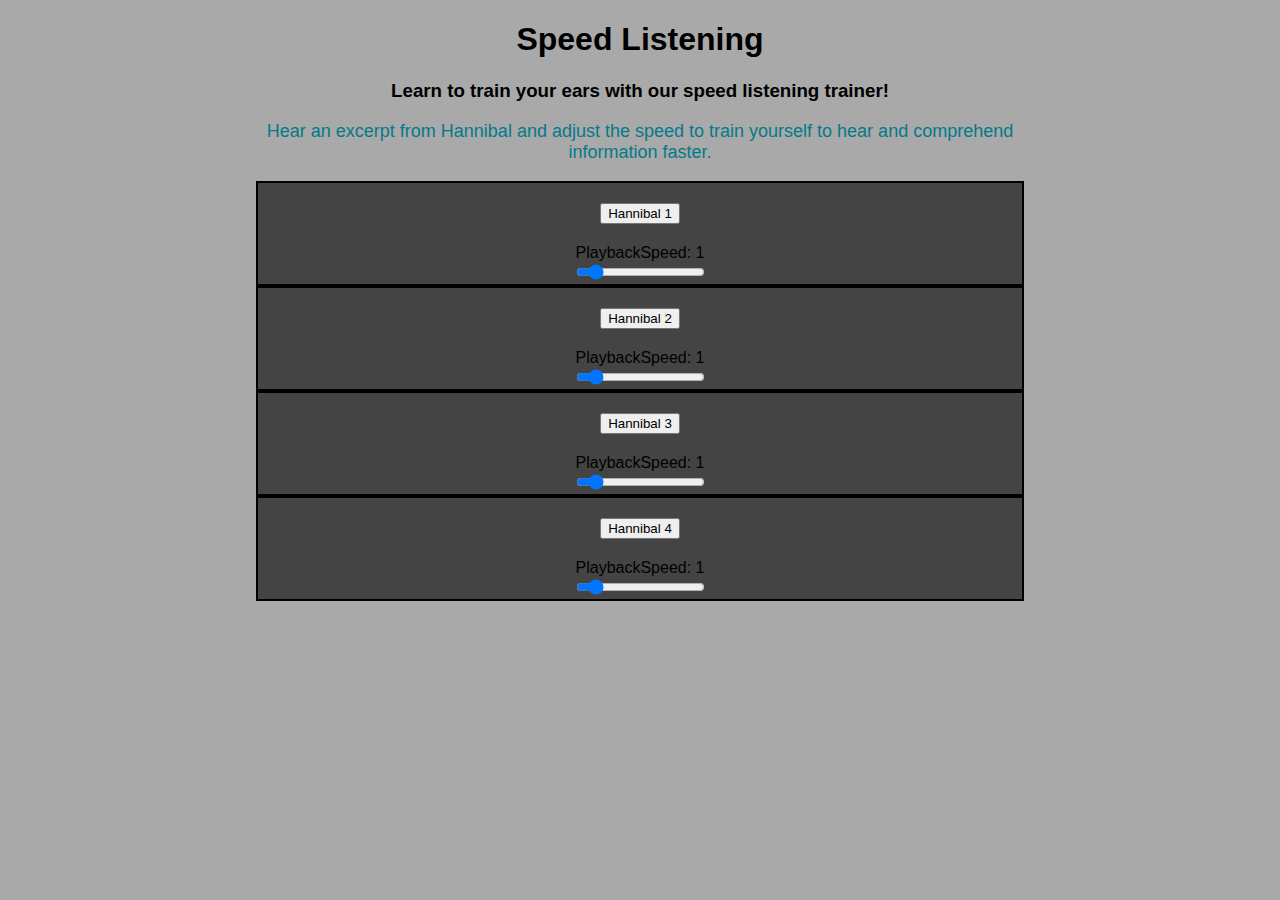
==== index.html @ 17cb8b8d "extreme proudness" ====
<!DOCTYPE html>
<html>
    <head>
        <meta charset="UTF-8"></meta>
        <title>Speed Listening</title>
        <link type="text/css" rel="stylesheet" href="index.css"></link>
    </head>
    <body>
        <h1>Speed Listening</h1>
        <h3>Learn to train your ears with our speed listening trainer!</h3>
        <p>Hear an excerpt from Hannibal and adjust the speed to train yourself to hear and comprehend information faster.</p>

        <section class="hannibal 1">
        <button id="hannibal1">Hannibal 1</button>
        <label id="hannibal1PlaybackLabel">PlaybackSpeed: 1</label>
        <input type="range" min=".5" max="5" step=".5" value="1" id="hannibal1Playback"></input>
        </section>

        <section class="hannibal 2">
            <button id="hannibal2">Hannibal 2</button>
            <label id="hannibal1PlaybackLabel">PlaybackSpeed: 1</label>
            <input type="range" min=".5" max="5" step=".5" value="1" id="hannibal1Playback"></input>
        </section>

        <section class="hannibal 3">
            <button id="hannibal3">Hannibal 3</button>
            <label id="hannibal1PlaybackLabel">PlaybackSpeed: 1</label>
            <input type="range" min=".5" max="5" step=".5" value="1" id="hannibal1Playback"></input>
            </section>
    
        <section class="hannibal 4">
            <button id="hannibal4">Hannibal 4</button>
            <label id="hannibal1PlaybackLabel">PlaybackSpeed: 1</label>
            <input type="range" min=".5" max="5" step=".5" value="1" id="hannibal1Playback"></input>
        </section>

        <script src="index.js" type="text/javascript"></script>
    </body>
</html>
---- index.css ----
body {
    margin: auto;
    box-sizing: border-box;
    text-align: center;
    font-family: sans-serif;
    background-color: #A9A9A9;
    width: 60%;
}

label {
    margin: inherit;
    display: block;
}

button {
    margin: 20px auto;
}

p {
    font-size: 18px;
    color: #037a8a;
    font-family: sans-serif;
}

.hannibal {
    border: 2px solid black;
    background-color: #444444;
}
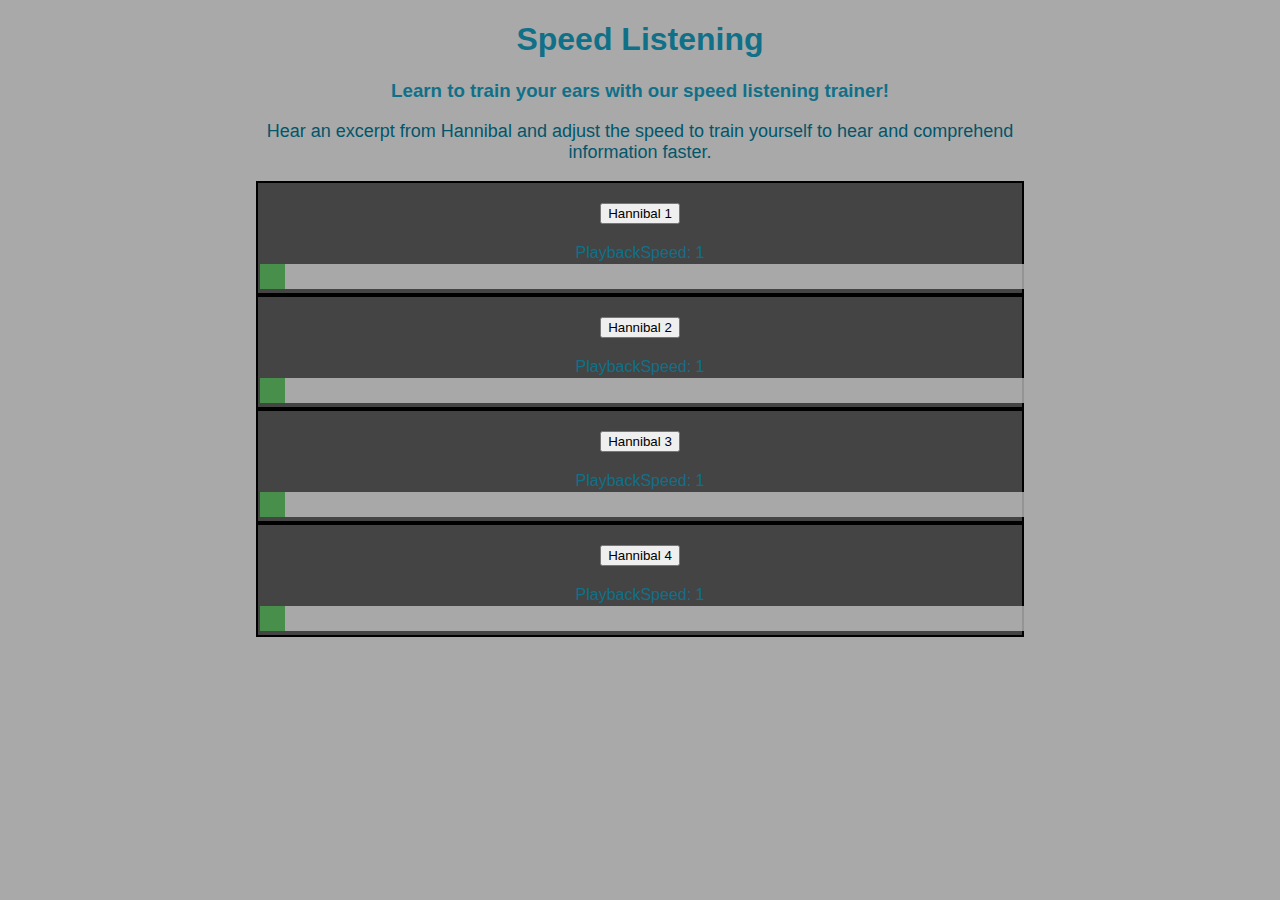
==== commit e4af5c32: "Wacky Testing" ====
--- a/index.html
+++ b/index.html
@@ -1,4 +1,40 @@
 <!DOCTYPE html>
+<style>
+    .slidecontainer {
+      width: 100%;
+    }
+    
+    .slider {
+      -webkit-appearance: none;
+      width: 100%;
+      height: 25px;
+      background: #d3d3d3;
+      outline: none;
+      opacity: 0.7;
+      -webkit-transition: .2s;
+      transition: opacity .2s;
+    }
+    
+    .slider:hover {
+      opacity: 1;
+    }
+    
+    .slider::-webkit-slider-thumb {
+      -webkit-appearance: none;
+      appearance: none;
+      width: 25px;
+      height: 25px;
+      background: #4CAF50;
+      cursor: pointer;
+    }
+    
+    .slider::-moz-range-thumb {
+      width: 25px;
+      height: 25px;
+      background: #4CAF50;
+      cursor: pointer;
+    }
+    </style>
 <html>
     <head>
         <meta charset="UTF-8"></meta>
@@ -13,25 +49,25 @@
         <section class="hannibal 1">
         <button id="hannibal1">Hannibal 1</button>
         <label id="hannibal1PlaybackLabel">PlaybackSpeed: 1</label>
-        <input type="range" min=".5" max="5" step=".5" value="1" id="hannibal1Playback"></input>
+        <input type="range" min="1" max="5" step=".1" value="1" id="hannibal1Playback" class="slider"></input>
         </section>
 
         <section class="hannibal 2">
             <button id="hannibal2">Hannibal 2</button>
             <label id="hannibal1PlaybackLabel">PlaybackSpeed: 1</label>
-            <input type="range" min=".5" max="5" step=".5" value="1" id="hannibal1Playback"></input>
+            <input type="range" min="1" max="5" step=".1" value="1" id="hannibal1Playback" class="slider"></input>
         </section>
 
         <section class="hannibal 3">
             <button id="hannibal3">Hannibal 3</button>
             <label id="hannibal1PlaybackLabel">PlaybackSpeed: 1</label>
-            <input type="range" min=".5" max="5" step=".5" value="1" id="hannibal1Playback"></input>
+            <input type="range" min="1" max="5" step=".1" value="1" id="hannibal1Playback" class="slider"></input>
             </section>
     
         <section class="hannibal 4">
             <button id="hannibal4">Hannibal 4</button>
             <label id="hannibal1PlaybackLabel">PlaybackSpeed: 1</label>
-            <input type="range" min=".5" max="5" step=".5" value="1" id="hannibal1Playback"></input>
+            <input type="range" min="1" max="5" step=".1" value="1" id="hannibal1Playback" class="slider"></input>
         </section>
 
         <script src="index.js" type="text/javascript"></script>
--- a/index.css
+++ b/index.css
@@ -3,6 +3,7 @@
     box-sizing: border-box;
     text-align: center;
     font-family: sans-serif;
+    color: #107088;
     background-color: #A9A9A9;
     width: 60%;
 }
@@ -18,11 +19,27 @@
 
 p {
     font-size: 18px;
-    color: #037a8a;
+    color: #01566b;
     font-family: sans-serif;
 }
 
+speedSliderLabel {
+  -webkit-appearance: none;
+  appearance: none;
+  width: 100%;
+  height: 25px;
+  background: #d3d3d3;
+  outline: none;
+  opacity: 0.6;
+  transition: opacity .3s;
+}
+
+speedSliderLabel:hover{
+    opacity: 1;
+}
+
 .hannibal {
-    border: 2px solid black;
+    border: 2px solid;
+    border-color: black;
     background-color: #444444;
 }
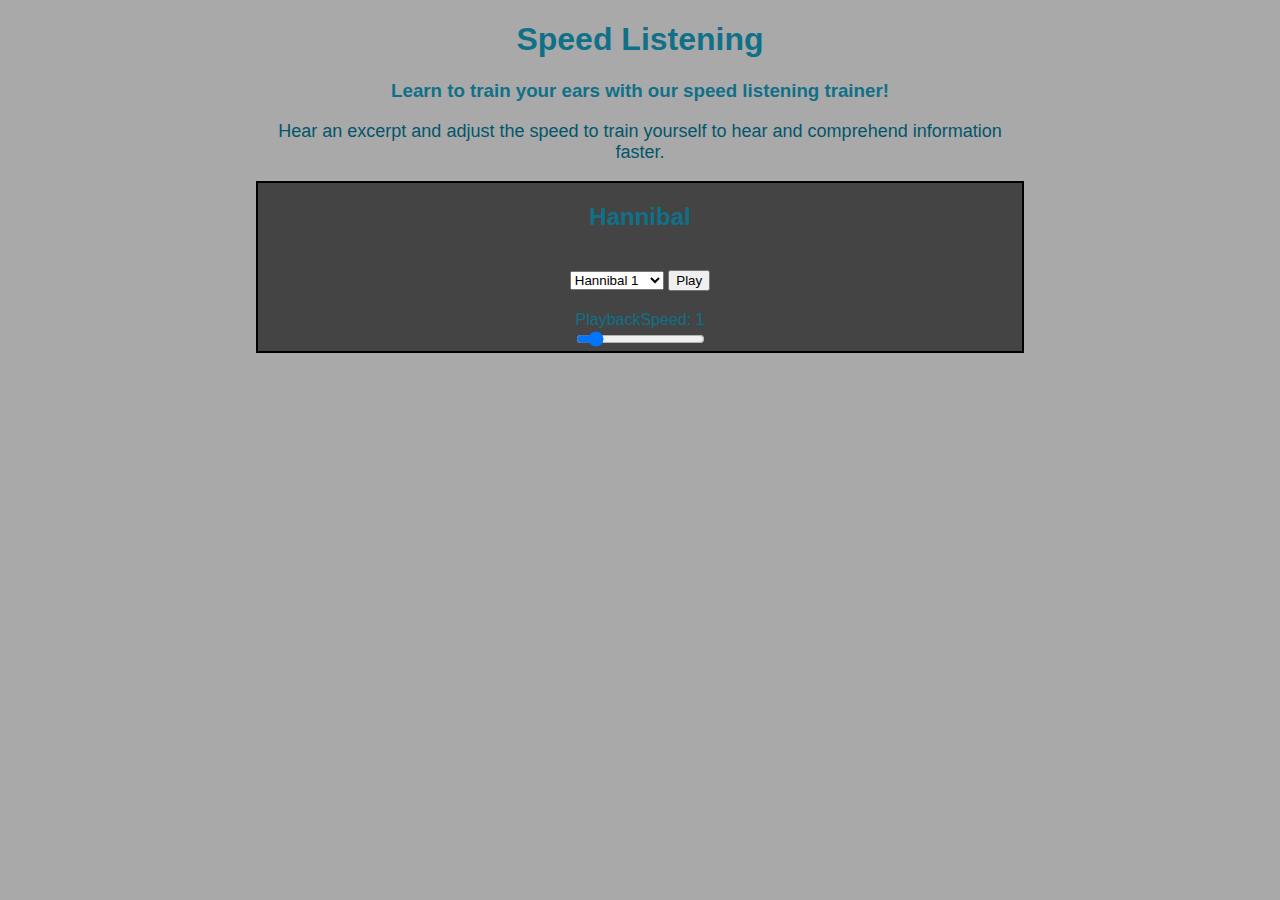
==== commit 2a663837: "Update index.html" ====
--- a/index.html
+++ b/index.html
@@ -1,40 +1,4 @@
 <!DOCTYPE html>
-<style>
-    .slidecontainer {
-      width: 100%;
-    }
-    
-    .slider {
-      -webkit-appearance: none;
-      width: 100%;
-      height: 25px;
-      background: #d3d3d3;
-      outline: none;
-      opacity: 0.7;
-      -webkit-transition: .2s;
-      transition: opacity .2s;
-    }
-    
-    .slider:hover {
-      opacity: 1;
-    }
-    
-    .slider::-webkit-slider-thumb {
-      -webkit-appearance: none;
-      appearance: none;
-      width: 25px;
-      height: 25px;
-      background: #4CAF50;
-      cursor: pointer;
-    }
-    
-    .slider::-moz-range-thumb {
-      width: 25px;
-      height: 25px;
-      background: #4CAF50;
-      cursor: pointer;
-    }
-    </style>
 <html>
     <head>
         <meta charset="UTF-8"></meta>
@@ -44,30 +8,28 @@
     <body>
         <h1>Speed Listening</h1>
         <h3>Learn to train your ears with our speed listening trainer!</h3>
-        <p>Hear an excerpt from Hannibal and adjust the speed to train yourself to hear and comprehend information faster.</p>
+        <p>Hear an excerpt and adjust the speed to train yourself to hear and comprehend information faster.</p>
 
-        <section class="hannibal 1">
-        <button id="hannibal1">Hannibal 1</button>
-        <label id="hannibal1PlaybackLabel">PlaybackSpeed: 1</label>
-        <input type="range" min="1" max="5" step=".1" value="1" id="hannibal1Playback" class="slider"></input>
-        </section>
-
-        <section class="hannibal 2">
-            <button id="hannibal2">Hannibal 2</button>
-            <label id="hannibal1PlaybackLabel">PlaybackSpeed: 1</label>
-            <input type="range" min="1" max="5" step=".1" value="1" id="hannibal1Playback" class="slider"></input>
-        </section>
-
-        <section class="hannibal 3">
-            <button id="hannibal3">Hannibal 3</button>
-            <label id="hannibal1PlaybackLabel">PlaybackSpeed: 1</label>
-            <input type="range" min="1" max="5" step=".1" value="1" id="hannibal1Playback" class="slider"></input>
-            </section>
-    
-        <section class="hannibal 4">
-            <button id="hannibal4">Hannibal 4</button>
-            <label id="hannibal1PlaybackLabel">PlaybackSpeed: 1</label>
-            <input type="range" min="1" max="5" step=".1" value="1" id="hannibal1Playback" class="slider"></input>
+        <section class="hannibal">
+            <h2>Hannibal</h2>
+            <select id="hannibalList">
+                <option value="1">Hannibal 1</option>
+                <option value="2">Hannibal 2</option>
+                <option value="3">Hannibal 3</option>
+                <option value="4">Hannibal 4</option>
+                <option value="5">Hannibal 5</option>
+                <option value="6">Hannibal 6</option>
+                <option value="7">Hannibal 7</option>
+                <option value="8">Hannibal 8</option>
+                <option value="9">Hannibal 9</option>
+                <option value="10">Hannibal 10</option>
+                <option value="11">Hannibal 11</option>
+                <option value="12">Hannibal 12</option>
+                <option value="13">Hannibal 13</option>
+            </select>
+            <button id="playHannibal">Play</button>
+            <label id="hannibalPlaybackLabel">PlaybackSpeed: 1</label>
+            <input type="range" min=".5" max="5" step=".5" value="1" id="hannibalPlayback"></input>
         </section>
 
         <script src="index.js" type="text/javascript"></script>
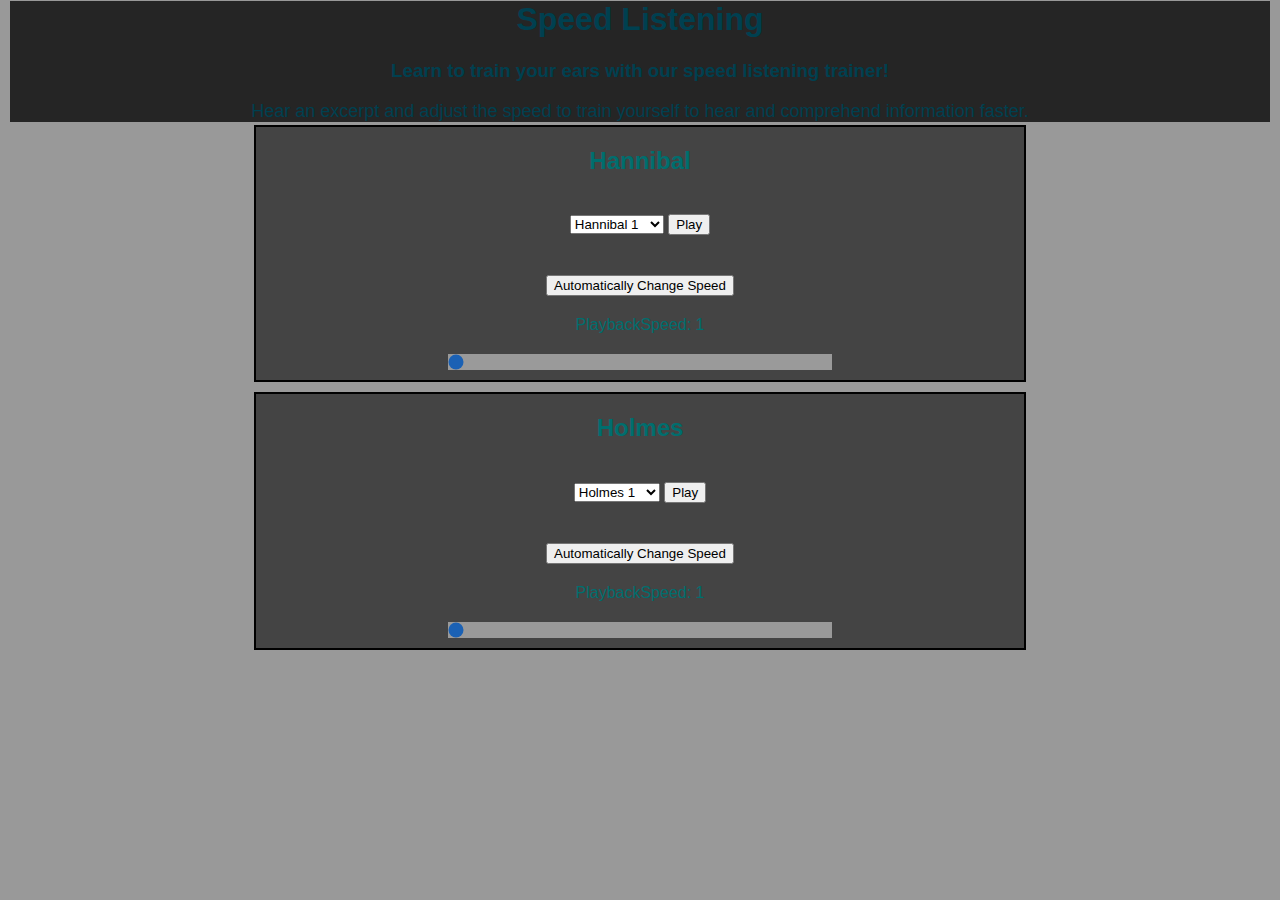
==== commit d9303dab: "Merge branch 'main' of https://github.com/UserSorrow/speed-listening into main" ====
--- a/index.html
+++ b/index.html
@@ -6,30 +6,56 @@
         <link type="text/css" rel="stylesheet" href="index.css"></link>
     </head>
     <body>
+        <section class="description">
         <h1>Speed Listening</h1>
         <h3>Learn to train your ears with our speed listening trainer!</h3>
         <p>Hear an excerpt and adjust the speed to train yourself to hear and comprehend information faster.</p>
+        </section>
 
-        <section class="hannibal">
+        <section class="hannibal section">
             <h2>Hannibal</h2>
             <select id="hannibalList">
-                <option value="1">Hannibal 1</option>
-                <option value="2">Hannibal 2</option>
-                <option value="3">Hannibal 3</option>
-                <option value="4">Hannibal 4</option>
-                <option value="5">Hannibal 5</option>
-                <option value="6">Hannibal 6</option>
-                <option value="7">Hannibal 7</option>
-                <option value="8">Hannibal 8</option>
-                <option value="9">Hannibal 9</option>
-                <option value="10">Hannibal 10</option>
-                <option value="11">Hannibal 11</option>
-                <option value="12">Hannibal 12</option>
-                <option value="13">Hannibal 13</option>
+                <option value="Hannibal/Hannibal1">Hannibal 1</option>
+                <option value="Hannibal/Hannibal2">Hannibal 2</option>
+                <option value="Hannibal/Hannibal3">Hannibal 3</option>
+                <option value="Hannibal/Hannibal4">Hannibal 4</option>
+                <option value="Hannibal/Hannibal5">Hannibal 5</option>
+                <option value="Hannibal/Hannibal6">Hannibal 6</option>
+                <option value="Hannibal/Hannibal7">Hannibal 7</option>
+                <option value="Hannibal/Hannibal8">Hannibal 8</option>
+                <option value="Hannibal/Hannibal9">Hannibal 9</option>
+                <option value="Hannibal/Hannibal10">Hannibal 10</option>
+                <option value="Hannibal/Hannibal11">Hannibal 11</option>
+                <option value="Hannibal/Hannibal12">Hannibal 12</option>
+                <option value="Hannibal/Hannibal13">Hannibal 13</option>
             </select>
             <button id="playHannibal">Play</button>
-            <label id="hannibalPlaybackLabel">PlaybackSpeed: 1</label>
-            <input type="range" min=".5" max="5" step=".5" value="1" id="hannibalPlayback"></input>
+            <button class="speedSwitch" id="hannibalSwitch">Automatically Change Speed</button>
+            <label class="label" id="hannibalPlaybackLabel">PlaybackSpeed: 1</label>
+            <input class="slider" type="range" min="1" max="5" step=".1" value="1" id="hannibalPlayback"></input>
+        </section>
+
+        <section class="Holmes section">
+            <h2>Holmes</h2>
+            <select id="holmesList">
+                <option value="Holmes/holmes1">Holmes 1</option>
+                <option value="Holmes/holmes2">Holmes 2</option>
+                <option value="Holmes/holmes3">Holmes 3</option>
+                <option value="Holmes/holmes4">Holmes 4</option>
+                <option value="Holmes/holmes5">Holmes 5</option>
+                <option value="Holmes/holmes6">Holmes 6</option>
+                <option value="Holmes/holmes7">Holmes 7</option>
+                <option value="Holmes/holmes8">Holmes 8</option>
+                <option value="Holmes/holmes9">Holmes 9</option>
+                <option value="Holmes/holmes10">Holmes 10</option>
+                <option value="Holmes/holmes11">Holmes 11</option>
+                <option value="Holmes/holmes12">Holmes 12</option>
+                <option value="Holmes/holmes13">Holmes 13</option>
+            </select>
+            <button id="playHolmes">Play</button>
+            <button class="speedSwitch" id="holmesSwitch">Automatically Change Speed</button>
+            <label class="label" id="holmesPlaybackLabel">PlaybackSpeed: 1</label>
+            <input class="slider" type="range" min="1" max="5" step=".1" value="1" id="holmesPlayback"></input>
         </section>
 
         <script src="index.js" type="text/javascript"></script>
--- a/index.css
+++ b/index.css
@@ -1,11 +1,10 @@
 body {
-    margin: auto;
+    margin: 2px auto;
     box-sizing: border-box;
     text-align: center;
     font-family: sans-serif;
-    color: #107088;
-    background-color: #A9A9A9;
-    width: 60%;
+    color: #004050;
+    background-color: #999999;
 }
 
 label {
@@ -18,28 +17,40 @@
 }
 
 p {
-    font-size: 18px;
-    color: #01566b;
+    font-size: 18px;    
     font-family: sans-serif;
 }
 
-speedSliderLabel {
+.description {
+    margin: -20px 10px -15px;
+    background-color: #252525;
+}
+.slider {
   -webkit-appearance: none;
+  margin: inherit;
+  text-align: center;
   appearance: none;
-  width: 100%;
-  height: 25px;
+  width: 50%;
+  height: 10%;
   background: #d3d3d3;
-  outline: none;
   opacity: 0.6;
   transition: opacity .3s;
 }
 
-speedSliderLabel:hover{
+.slider:hover{
     opacity: 1;
 }
 
-.hannibal {
+
+.speedSwitch {
+    display: block;
+}
+
+.section {
+    margin: 10px auto;
     border: 2px solid;
     border-color: black;
     background-color: #444444;
+    color: rgb(0, 110, 110);
+    width: 60%;
 }
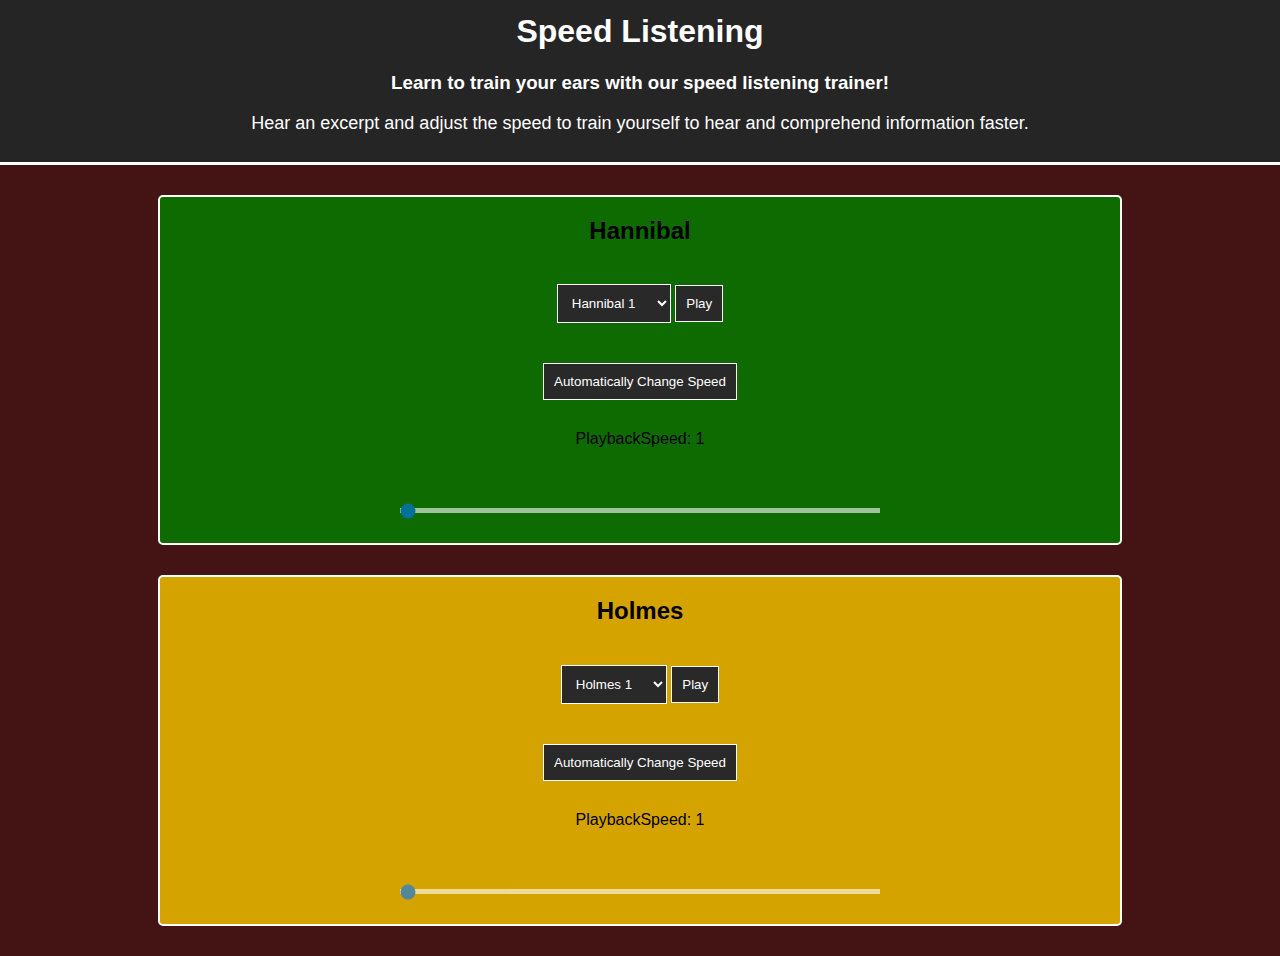
==== commit 61b5324f: "css edits" ====
--- a/index.html
+++ b/index.html
@@ -35,7 +35,7 @@
             <input class="slider" type="range" min="1" max="5" step=".1" value="1" id="hannibalPlayback"></input>
         </section>
 
-        <section class="Holmes section">
+        <section class="holmes section">
             <h2>Holmes</h2>
             <select id="holmesList">
                 <option value="Holmes/holmes1">Holmes 1</option>
--- a/index.css
+++ b/index.css
@@ -3,8 +3,8 @@
     box-sizing: border-box;
     text-align: center;
     font-family: sans-serif;
-    color: #004050;
-    background-color: #999999;
+    color: #ffffff;
+    background-color: #441313;
 }
 
 label {
@@ -12,45 +12,59 @@
     display: block;
 }
 
-button {
+button, select {
     margin: 20px auto;
+    border: 1.5px solid rgb(255, 255, 255);
+    padding: 10px;
+    background-color: rgb(41, 41, 41);
+    color: white;
 }
-
+    
 p {
     font-size: 18px;    
     font-family: sans-serif;
 }
 
 .description {
-    margin: -20px 10px -15px;
+    margin: -20px 0px 10px;
+    padding:10px;
     background-color: #252525;
+    border-bottom: 3px solid white;
 }
+
 .slider {
   -webkit-appearance: none;
   margin: inherit;
   text-align: center;
   appearance: none;
   width: 50%;
-  height: 10%;
-  background: #d3d3d3;
+  height: 5px;
+  background: #ffffff;
   opacity: 0.6;
   transition: opacity .3s;
 }
 
-.slider:hover{
+.slider:hover {
     opacity: 1;
 }
-
 
 .speedSwitch {
     display: block;
 }
 
 .section {
-    margin: 10px auto;
+    margin: 30px auto;
     border: 2px solid;
-    border-color: black;
-    background-color: #444444;
-    color: rgb(0, 110, 110);
-    width: 60%;
+    border-color: white;
+    border-radius: 5px;
+    color: rgb(0, 0, 0);
+    width: 75%;
 }
+
+.hannibal {
+    background-color:#0e6b01;
+}
+
+.holmes {
+    background-color:#d4a300;
+}
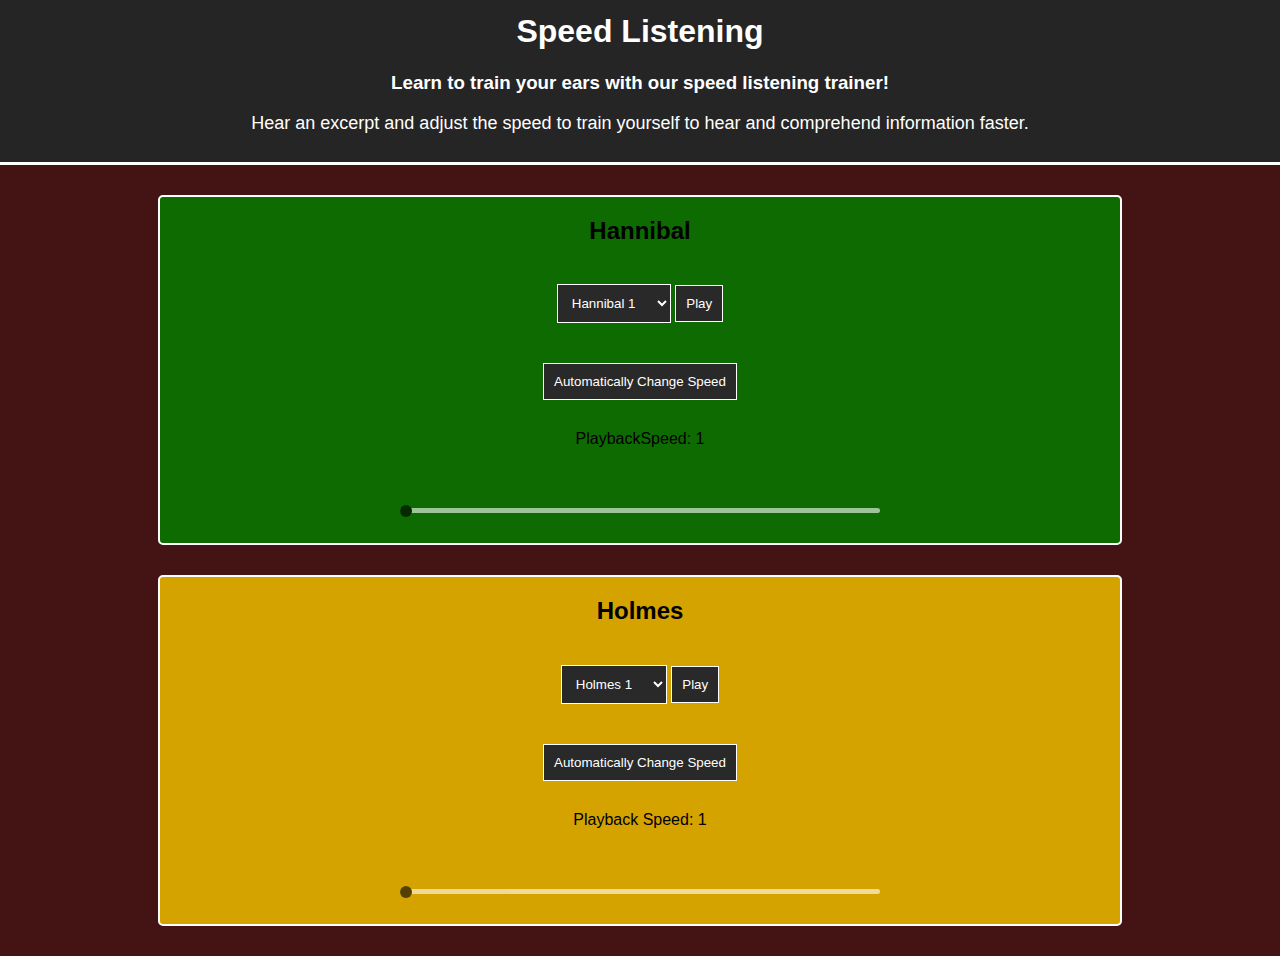
==== commit 4e64bc79: "space between playback and speed" ====
--- a/index.html
+++ b/index.html
@@ -54,7 +54,7 @@
             </select>
             <button id="playHolmes">Play</button>
             <button class="speedSwitch" id="holmesSwitch">Automatically Change Speed</button>
-            <label class="label" id="holmesPlaybackLabel">PlaybackSpeed: 1</label>
+            <label class="label" id="holmesPlaybackLabel">Playback Speed: 1</label>
             <input class="slider" type="range" min="1" max="5" step=".1" value="1" id="holmesPlayback"></input>
         </section>
 
--- a/index.css
+++ b/index.css
@@ -39,9 +39,20 @@
   appearance: none;
   width: 50%;
   height: 5px;
+  border-radius: 3px;
   background: #ffffff;
   opacity: 0.6;
   transition: opacity .3s;
+}
+
+.slider::-webkit-slider-thumb {
+    -webkit-appearance: none;
+    appearance: none;
+    height: 12px;
+    width: 12px;
+    border-radius: 12px;
+    background: #000000;
+    cursor: pointer;
 }
 
 .slider:hover {
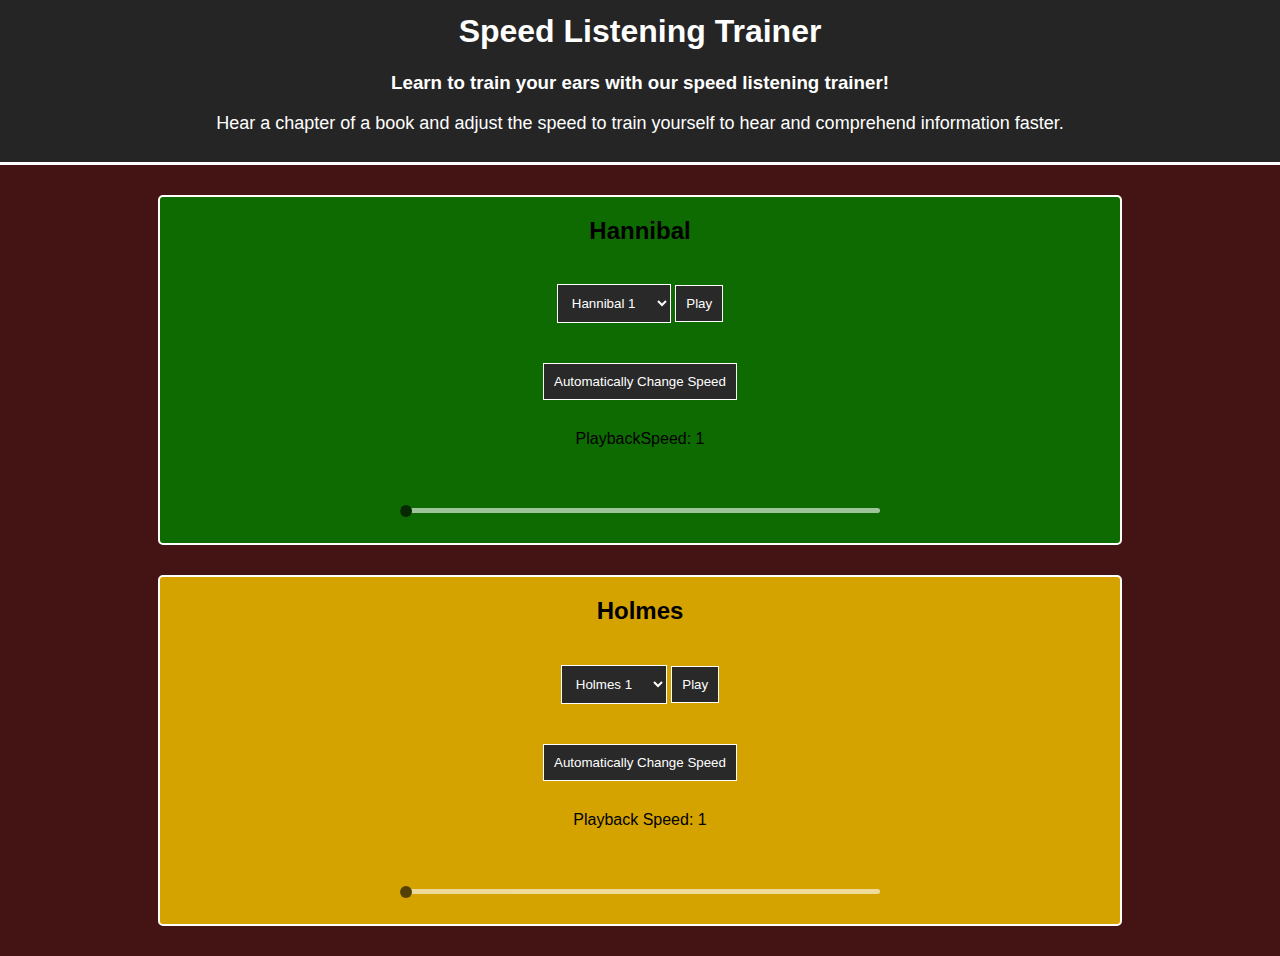
==== commit e6f4d807: "Desc update" ====
--- a/index.html
+++ b/index.html
@@ -2,14 +2,15 @@
 <html>
     <head>
         <meta charset="UTF-8"></meta>
-        <title>Speed Listening</title>
-        <link type="text/css" rel="stylesheet" href="index.css"></link>
+        <title>Speed Listening Trainer</title>
+        <link rel="icon" href="Images/Metronome.png" />
+        <link type="text/css" rel="stylesheet" href="index.css" />
     </head>
     <body>
         <section class="description">
-        <h1>Speed Listening</h1>
+        <h1>Speed Listening Trainer</h1>
         <h3>Learn to train your ears with our speed listening trainer!</h3>
-        <p>Hear an excerpt and adjust the speed to train yourself to hear and comprehend information faster.</p>
+        <p>Hear a chapter of a book and adjust the speed to train yourself to hear and comprehend information faster.</p>
         </section>
 
         <section class="hannibal section">
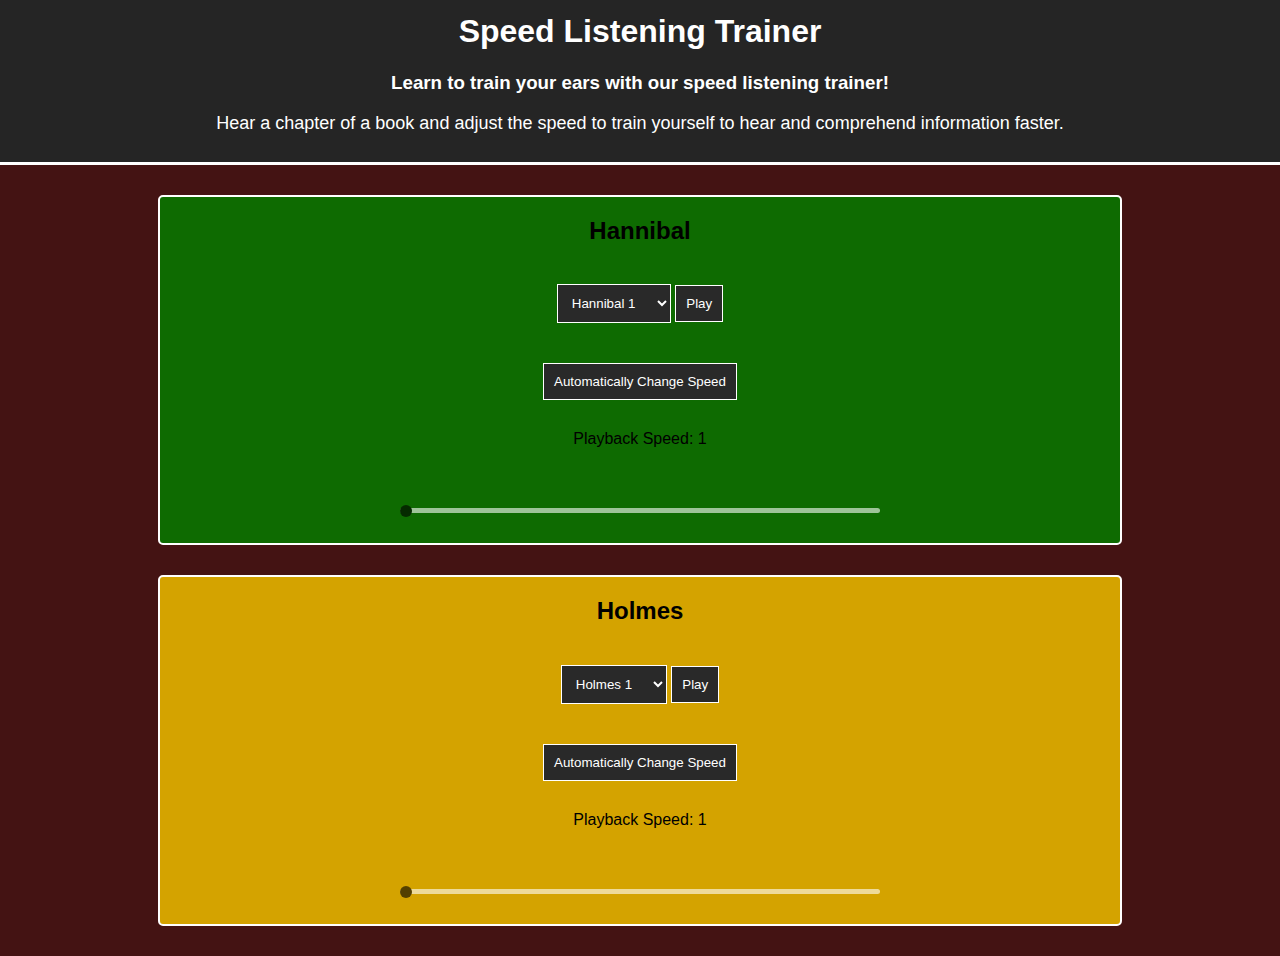
==== commit abf9b31a: "Update index.html" ====
--- a/index.html
+++ b/index.html
@@ -32,7 +32,7 @@
             </select>
             <button id="playHannibal">Play</button>
             <button class="speedSwitch" id="hannibalSwitch">Automatically Change Speed</button>
-            <label class="label" id="hannibalPlaybackLabel">PlaybackSpeed: 1</label>
+            <label class="label" id="hannibalPlaybackLabel">Playback Speed: 1</label>
             <input class="slider" type="range" min="1" max="5" step=".1" value="1" id="hannibalPlayback"></input>
         </section>
 
